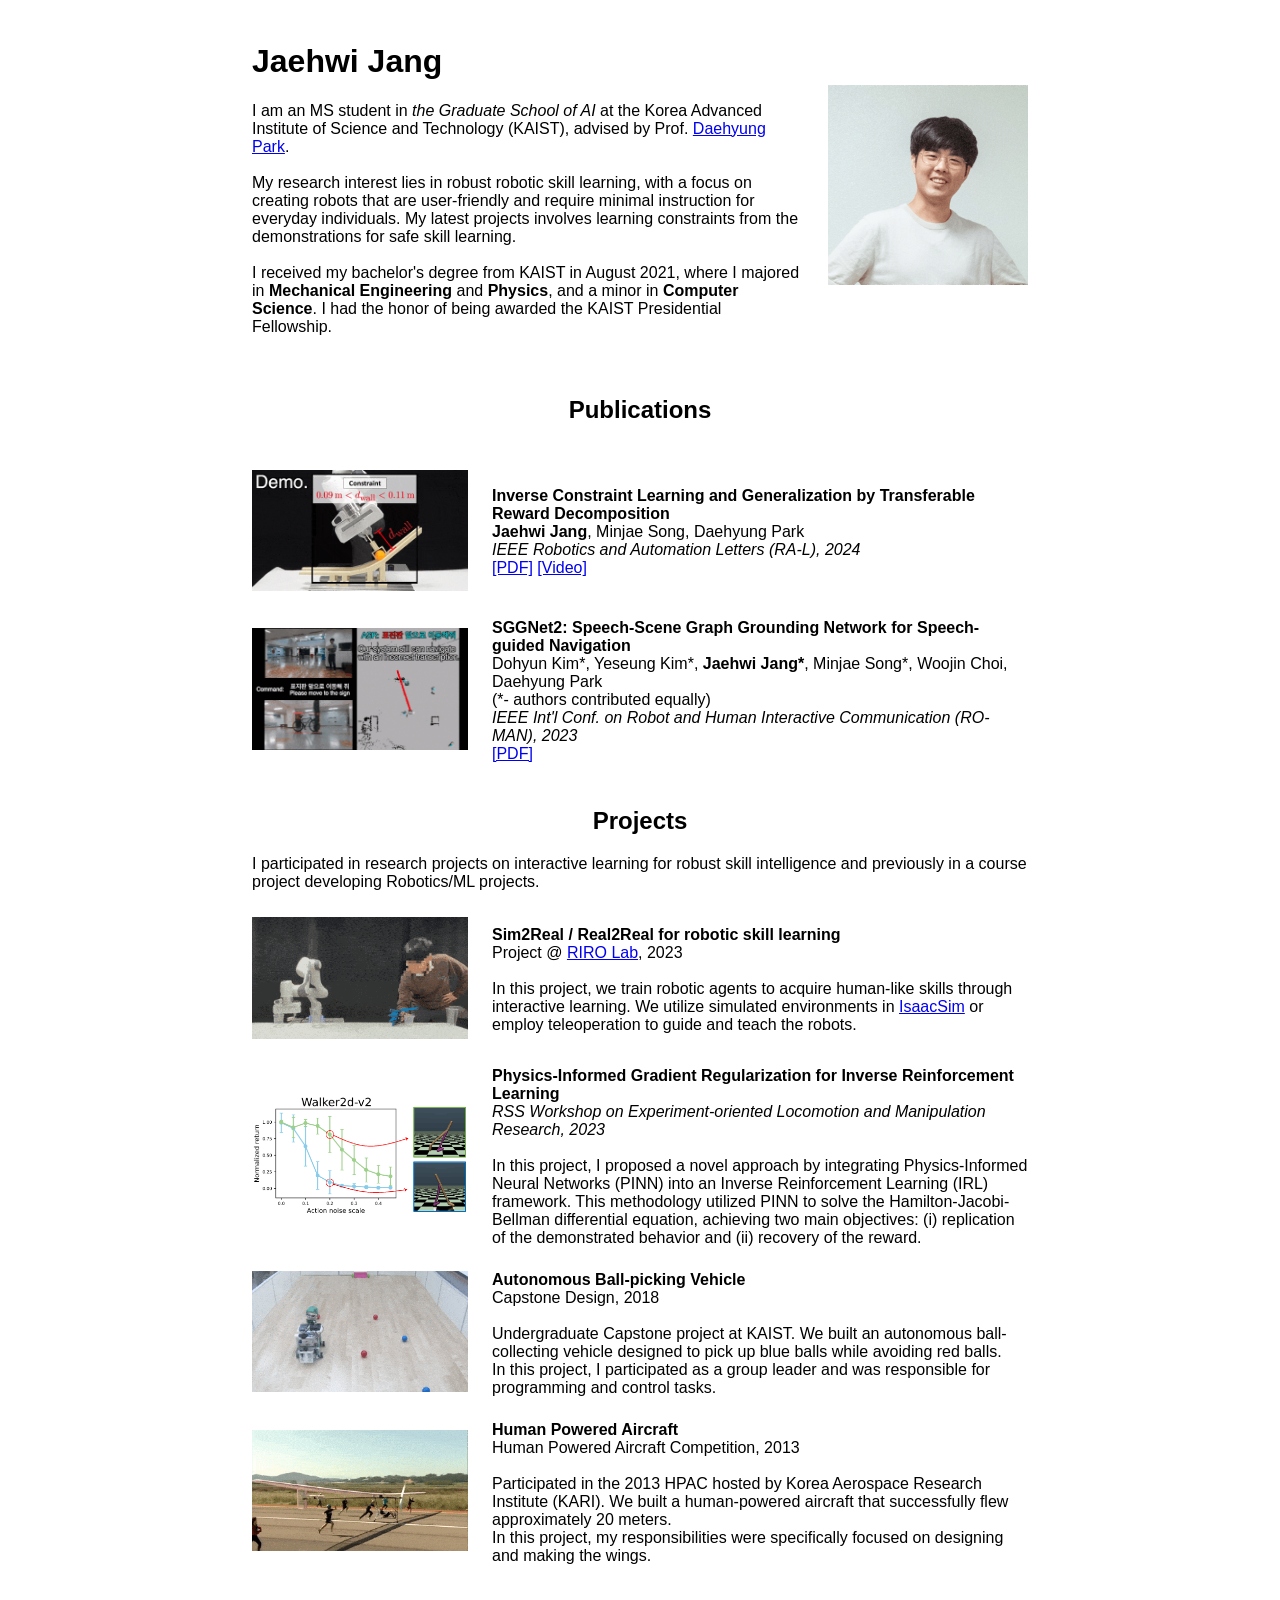
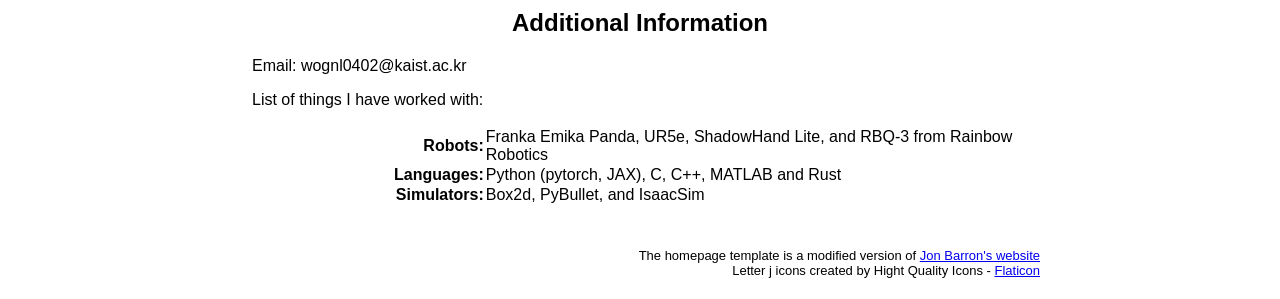
==== index.html @ 7c591de7 "bad looking" ====
<!DOCTYPE HTML>
<html lang="en">
<head>
    <meta http-equiv="Content-Type" content="text/html; charset=UTF-8">
    <title>Jaehwi Jang</title>
    <meta name="viewport" content="width=device-width, initial-scale=1">
    <link rel="stylesheet" type="text/css" href="style.css">
    <link rel="icon" type="image/png" href="images/generic_icon.png" sizes="16x16">
</head>

<body>
    <!-- <div class="title-section">
        <h1>Jaehwi Jang</h1>
    </div> -->
        <table>
        <colgroup>
        <col width="72%" />
        <col width="28%" />
        </colgroup>
        <thead>
        <tr>
        <th colspan="2"></th>
        </tr>
        </thead>
        <tbody>
        <tr>
            <td>
        <h1 style="text-align:left">Jaehwi Jang</h1>
                <p>
                    I am an MS student in <i>the Graduate School of AI</i> at the Korea Advanced Institute of Science and Technology (KAIST), advised by Prof. <a href="https://sites.google.com/site/daehyungpark">Daehyung Park</a>. 
                    <br><br>
                    My research interest lies in robust robotic skill learning,
                    with a focus on creating robots that are user-friendly and require minimal instruction for everyday individuals. 
                    <!-- The core of my research lies in enhancing the adaptability and resilience of robotic systems in diverse and changing environments.  -->
                    My latest projects involves learning constraints from the demonstrations for safe skill learning.
                    <br/>
                    <br/>
                     I received my bachelor's degree from KAIST in August 2021, 
                     where I majored in <b>Mechanical Engineering</b> and <b>Physics</b>, and a minor in <b>Computer Science</b>. I had the honor of being awarded the KAIST Presidential Fellowship.
                    </p>
            </td>
        <td class="image-container">
            <img style="width:100%" src="images/profile.png" alt="Description" class="hover-image">
        </td>
        </tr>
        
        </tbody>
        </table>
            
    <table>
        <tbody>
            <tr>
                <td >
                    <h2>Publications</h2>
                    <!-- <p>
                        Here's another section for more content. You can use this to highlight different projects, publications, or any other information you'd like to showcase.
                    </p> -->
                    <!-- More content here -->
                </td>

            </tr>
        </tbody>
    </table>
                <table>
                    <colgroup>
                    <col width="30%" />
                    <col width="70%" />
                    </colgroup>
                    <thead>
                    <tr>
                    <th colspan="2"></th>
                    </tr>
                    </thead>
                    <tbody>
                    <tr>
                    <td class="image-container">
                        <a href="images/2023_RAL_TCL_demo2.gif" data-lightbox="">
                          <img style="width:100%" src="images/2023_RAL_TCL_demo2.gif" />
                          </a>
                    </td>
                    <td>
                        <b>Inverse Constraint Learning and Generalization by Transferable Reward Decomposition</b><br />
                        <b>Jaehwi Jang</b>, Minjae Song, Daehyung Park<br />
                        <i> IEEE Robotics and Automation Letters (RA-L), 2024 </i> <br />
                        <a href="https://arxiv.org/abs/2306.12357" target="_blank">[PDF]</a> <a href="https://youtu.be/SD9HV1z5owk" target="_blank">[Video]</a>
                    </td>
                    </tr>
                    <tr>
                    
                    <td class="image-container">
                        <a href="images/2023_roman_demo.gif" data-lightbox="">
                            <img style="width: 100%" src="images/2023_roman_demo_small.gif" />
                            </a>
                    </td>
                    <td>
                        <b>SGGNet2: Speech-Scene Graph Grounding Network for Speech-guided Navigation</b><br />
                        Dohyun Kim*, Yeseung Kim*, <b>Jaehwi Jang*</b>, Minjae Song*, Woojin Choi, Daehyung Park 
                        <br/>(*- authors contributed equally)<br />
                        <i>IEEE Int'l Conf. on Robot and Human Interactive Communication (RO-MAN), 2023</i><br />
                        <a href="https://drive.google.com/file/d/1LMA34XNXyEpW6uJBIgyIq8xkbeJQ4onr/view?usp=share_link" target="_blank">[PDF]</a>
                    </td>
                    </tr>
                    </tbody>
                    </table>
    <!-- Additional sections... -->

    <table >
        <tbody>
            <tr>
                <td >
                    <h2>Projects</h2>
                    <!-- <b>Interactive Learning Toward In-hand Manipulation of Deformable Objects</b> -->
                    <!-- <p>Phone: 123-456-7890</p> -->
                    <!-- Add social media links or other contact methods -->
                
        <!-- <br />
            <a href="/assets/research/research_iitp.png" data-lightbox="Deformable object manipulation + Inverse constraint learning">
            <img style="width: 50%" src="/assets/research/research_iitp.png" />
            </a>
        <br /> -->
        <!-- In-hand manipulation of deformable objects offers unprecedented opportunities to resolve
        various real-world problems, such as binding and taping. This project aims to develop a visuotactile
        in-hand manipulation that repositions/reorientations deformable objects in hand as we want. Toward
        this line of research, we propose three research thrusts: 1) a physics-informed reinforcement learning
        (RL) framework, 2) an interactive RL framework, and 3) Sim2Real transfer learning method. -->
        I participated in research projects on interactive learning for robust skill intelligence and previously in a course project developing Robotics/ML projects.
        <!-- <b>Selected paper</b>: <a href="https://drive.google.com/open?id=1bswpgVJDXp_9vh55_Gz1cAbylhhjQqhS" target="_blank">[CoRL19]</a>, <a href="https://arxiv.org/abs/2306.12357" target="_blank">[RA-L23]</a>  -->
        </td>
        </tr>
        </tbody>
    </table>

    <table>
        <tbody>
            <tr>
                <table>
                    <colgroup>
                        <col width="30%" />
                        <col width="70%" />
                    </colgroup>
                    <thead>
                    <tr>
                    <th colspan="2"></th>
                    </tr>
                    </thead>
                    <tbody>
                    
                    <tr>
                        <td>
                            <a href="images/2023_TUW.gif" data-lightbox="">
                              <img style="width:100%" src="images/2023_TUW.gif" />
                              </a>
                        </td>
                        <td>
                            <b>Sim2Real / Real2Real for robotic skill learning</b><br />
                            Project @ <a href="https://rirolab.kaist.ac.kr/">RIRO Lab</a>, 2023<br />
                        <br/>
                        In this project, we train robotic agents to acquire human-like skills through interactive learning. 
                            We utilize simulated environments in <a href="https://developer.nvidia.com/isaac-sim">IsaacSim</a> or employ teleoperation to guide and teach the robots.<br />
                            <!-- <a href="https://journals.sagepub.com/eprint/PSW4Z5AXF4AYTSXRN7AI/full" target="_blank">[PDF]</a> <a href="https://www.youtube.com/watch?v=BfCeYsTvaOw&amp;feature=youtu.be" target="_blank">[Video]</a><br /> -->
                        </td>
                        </tr>

                    <tr>
                        <td>
                            <a href="images/2022_PINN.gif" data-lightbox="">
                              <img style="width:100%" src="images/2022_PINN.gif" />
                              </a>
                        </td>
                    <td>
                        <b>Physics-Informed Gradient Regularization for Inverse Reinforcement Learning</b><br />
                        <!-- Topics in Mathematics &lt<i>Introduction to Scientific Machine Learning</i>&gt, MAS480<br /> -->
                        <i>RSS Workshop on Experiment-oriented Locomotion and Manipulation Research, 2023</i> <br />
                        <br/>
                        In this project, I proposed a novel approach by integrating Physics-Informed Neural Networks (PINN) into an Inverse Reinforcement Learning (IRL) framework. 
                        <br\>
                        This methodology utilized PINN to solve the Hamilton-Jacobi-Bellman differential equation, 
                        achieving two main objectives: (i) replication of the demonstrated behavior and (ii) recovery of the reward.<br />
                        <!-- <a href="https://drive.google.com/file/d/1LMA34XNXyEpW6uJBIgyIq8xkbeJQ4onr/view?usp=share_link" target="_blank">[PDF]</a> -->
                    </td>
                    </tr>
                    <tr>
                        <td>
                            <a href="images/2018_ME400.gif" data-lightbox="">
                                <img style="width:100%" src="images/2018_ME400.gif" />
                                </a>
                        </td>
                        <td>
                            <b>Autonomous Ball-picking Vehicle</b><br />
                            Capstone Design, 2018<br />
                        <br/>
                        Undergraduate Capstone project at KAIST. 
                            We built an autonomous ball-collecting vehicle designed to pick up blue balls while avoiding red balls. 
                            <br/>
                            In this project, I participated as a group leader and was responsible for programming and control tasks.<br />
                            <!-- <a href="https://arxiv.org/abs/2306.12357" target="_blank">[PDF]</a> <a href="https://www.youtube.com/watch?v=jpP_7XiR46c" target="_blank">[Video]</a> -->
                        </td>
                        </tr>
                    <tr>
                    <td>
                        <a href="images/2013_HPAC.gif" data-lightbox="">
                          <img style="width:100%" src="images/2013_HPAC.gif" />
                          </a>
                    </td>
                    <td>
                        <b>Human Powered Aircraft</b><br />
                        Human Powered Aircraft Competition, 2013<br />
                        <br/>
                        Participated in the 2013 HPAC hosted by Korea Aerospace Research Institute (KARI). 
                        We built a human-powered aircraft that successfully flew approximately 20 meters. 
                        <br/>
                        In this project, my responsibilities were specifically focused on designing and making the wings.
                        <!-- <a href="https://arxiv.org/abs/2306.12357" target="_blank">[PDF]</a> <a href="https://www.youtube.com/watch?v=jpP_7XiR46c" target="_blank">[Video]</a> -->
                    </td>
                    </tr>
                    </tbody>
                    </table>
            </tr>
        </tbody>
    </table>
    </tbody>
    <table >
        <tbody>
            <tr>
                <td >
                    <h2>Additional Information</h2>
                    <p>Email: wognl0402@kaist.ac.kr</p>
                    <!-- <p>Phone: (+82) 010-456-7890</p> -->
                    <!-- Add social media links or other contact methods -->
                    <table class="compact-table">
                        <colgroup>
                            <col width="30%" />
                            <col width="70%" />
                        </colgroup>
                        <thead>
                        <tr>
                        <th colspan="2"></th>
                        </tr>
                        </thead>
                        <tbody>
                        
                    <p>List of things I have worked with: </p>
                    <!-- <p>List of Programming Languages I have worked with: Python (pytorch, JAX), C, C++, MATLAB and Rust</p> -->
                    <!-- <p>List of Simulators I have worked with: Python (pytorch, JAX), C, C++, MATLAB and Rust</p> -->
                        <tr>
                            <td style="text-align:right" >
                                <b>Robots:</b>
                            </td>
                            <td >
                                Franka Emika Panda, UR5e, ShadowHand Lite, and RBQ-3 from Rainbow Robotics
                            </td>
                        </tr>

                        <tr>
                            <td style="text-align:right">
                                <b>Languages:</b>
                            </td>
                            <td>
                                Python (pytorch, JAX), C, C++, MATLAB and Rust
                            </td>
                        </tr>

                        <tr>
                            <td style="text-align:right">
                                <b>Simulators:</b>
                            </td>
                            <td>
                                Box2d, PyBullet, and IsaacSim
                            </td>
                        </tr>
                        </tbody></table>
                </td>
            </tr>
        </tbody>
    </table>
    <table style="width:100%;border:0px;border-spacing:0px;border-collapse:separate;margin-right:auto;margin-left:auto;"><tbody>
        <tr>
          <td style="padding:0px">
            <br>
            <p style="text-align:right;font-size:small;">
                The homepage template is a modified version of <a href="https://github.com/jonbarron/jonbarron_website">Jon Barron's website</a>
                <br>
                Letter j icons created by Hight Quality Icons - <a href="https://www.flaticon.com/free-icons/letter-j" title="letter j icons">Flaticon</a>
            </p>
          </td>
        </tr>
      </tbody></table>
</body>
</html>
---- style.css ----
body {
    font-family: Arial, sans-serif;
    text-align: left;
    /* font-size: 12.5px; */
}

table {
    width: 100%;
    max-width: 800px;
    margin-right: auto;
    margin-left: auto;
    border-spacing: 0px;
    border-collapse: separate;
}

td {
    vertical-align: middle;
    padding: 1.5%;
    /* font-size: 12.5px; */
}

h1, h2 {
    text-align: center;
}
/* Specific styles for the image container */

.compact-table {
    width: 100%; /* Adjust width as needed */
    border-collapse: collapse; /* Removes space between table cells */
}

.compact-table th, .compact-table td {
    padding: 1px; /* Minimal padding for table cells */
    text-align: left; /* Aligns text to the left, adjust as needed */
}


.compact-table tbody tr:nth

/* Responsive styles for smaller screens */
@media (max-width: 600px) {
    td.image-container   {
        width: 50px;
        /* height: 100px; */
        padding:20px
    }
}
.hover-image {
    width: 100%; /* or your desired size */
    height: auto; /* maintain aspect ratio */
    transition: all 0.1s ease; /* smooth transition */
}

.hover-image:hover {
    content: url('images/profile_hover.png'); /* image on hover */
.compact-table {
    width: 100%; /* Adjust width as needed */
    border-collapse: collapse; /* Removes space between table cells */
}

.compact-table th, .compact-table td {
    border: 1px solid #ddd; /* Optional: adds a light border */
    padding: 5px; /* Minimal padding for table cells */
    text-align: left; /* Aligns text to the left, adjust as needed */
}

.compact-table thead {
    background-color: #f2f2f2; /* Optional: background color for header */
}

.compact-table tbody tr:nth
* Additional styling as needed */
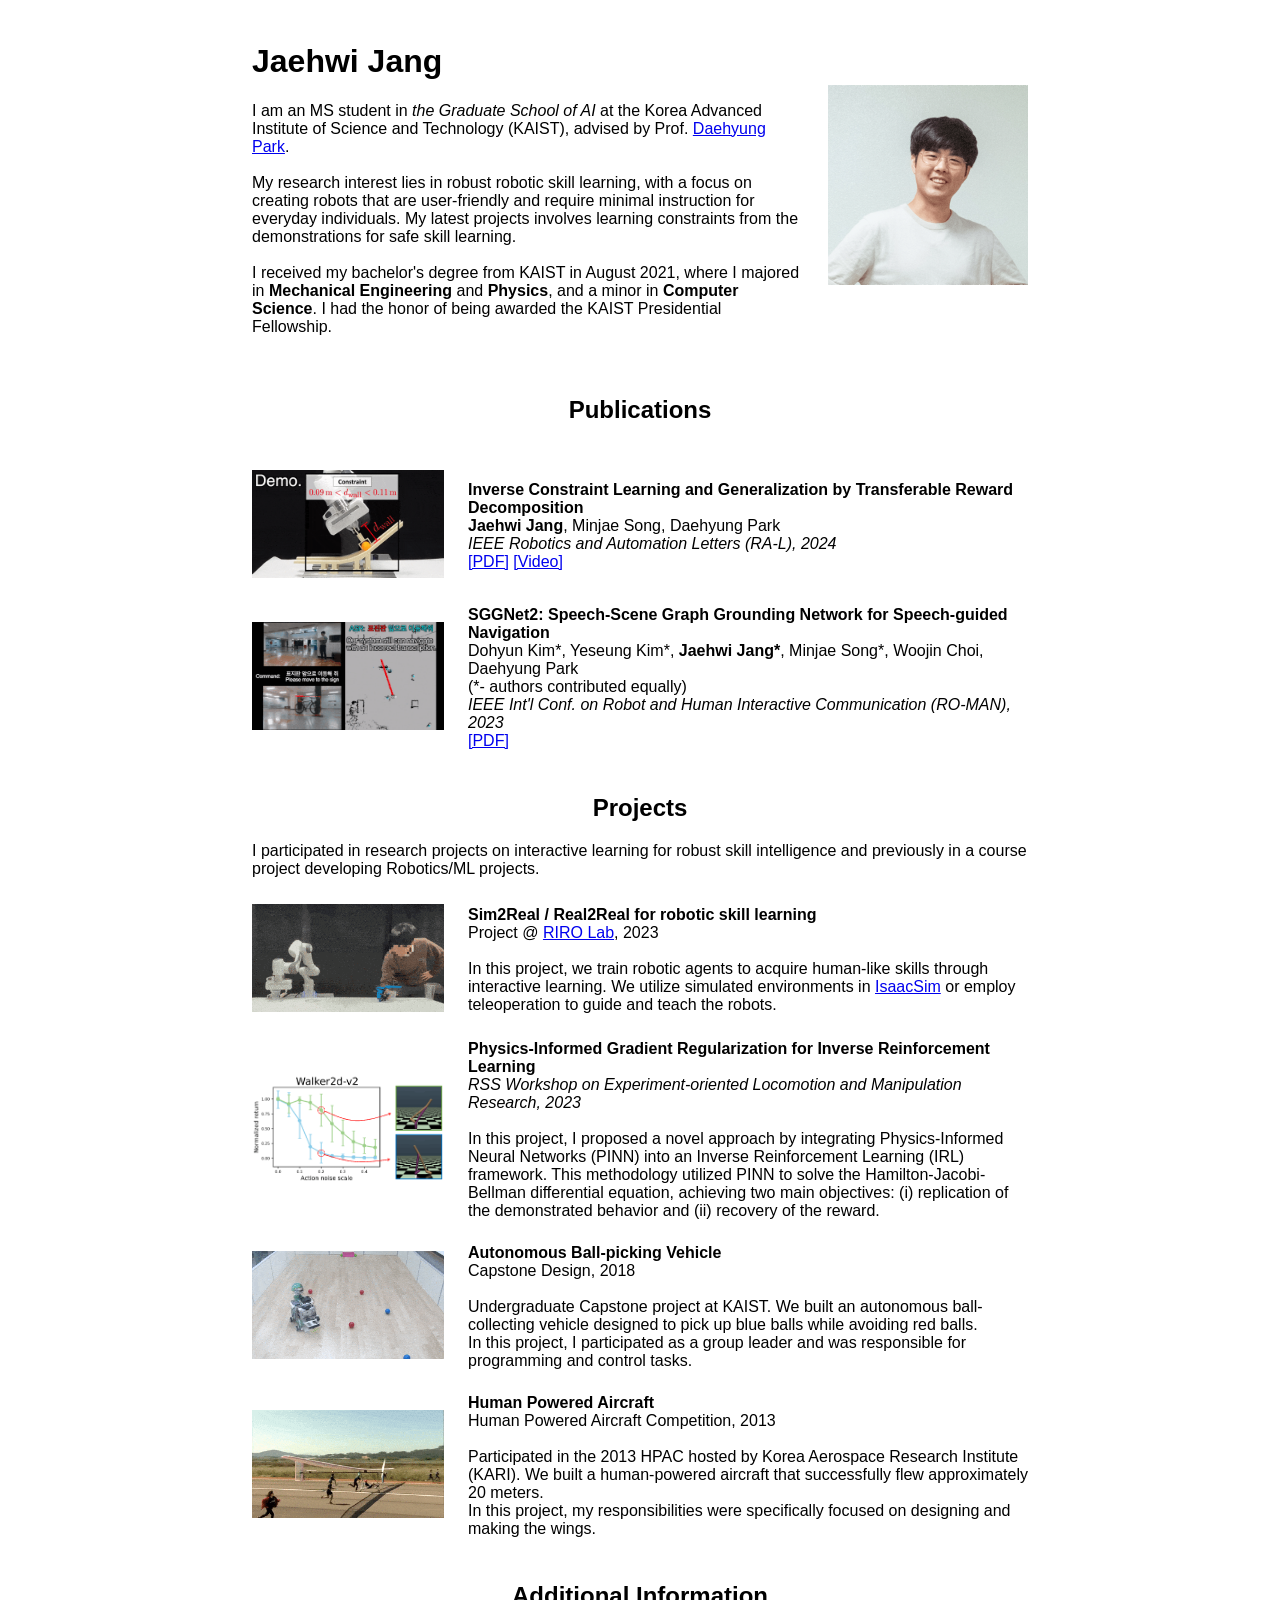
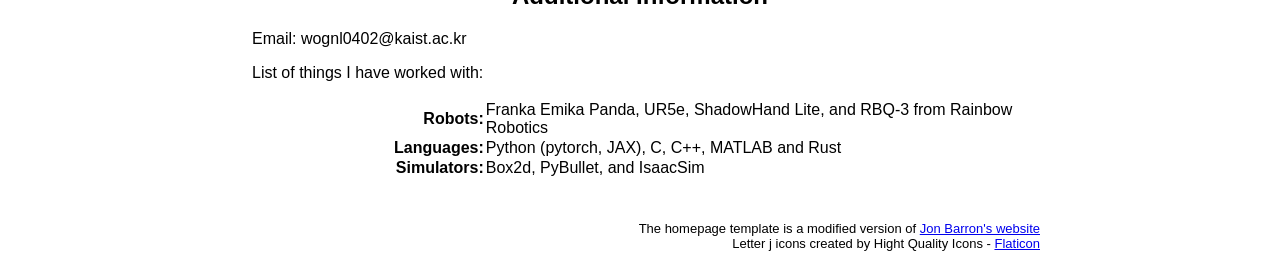
==== commit d9225e61: "good looking" ====
--- a/index.html
+++ b/index.html
@@ -63,8 +63,8 @@
     </table>
                 <table>
                     <colgroup>
-                    <col width="30%" />
-                    <col width="70%" />
+                    <col width="27%" />
+                    <col width="73%" />
                     </colgroup>
                     <thead>
                     <tr>
@@ -135,8 +135,8 @@
             <tr>
                 <table>
                     <colgroup>
-                        <col width="30%" />
-                        <col width="70%" />
+                        <col width="27%" />
+                        <col width="73%" />
                     </colgroup>
                     <thead>
                     <tr>
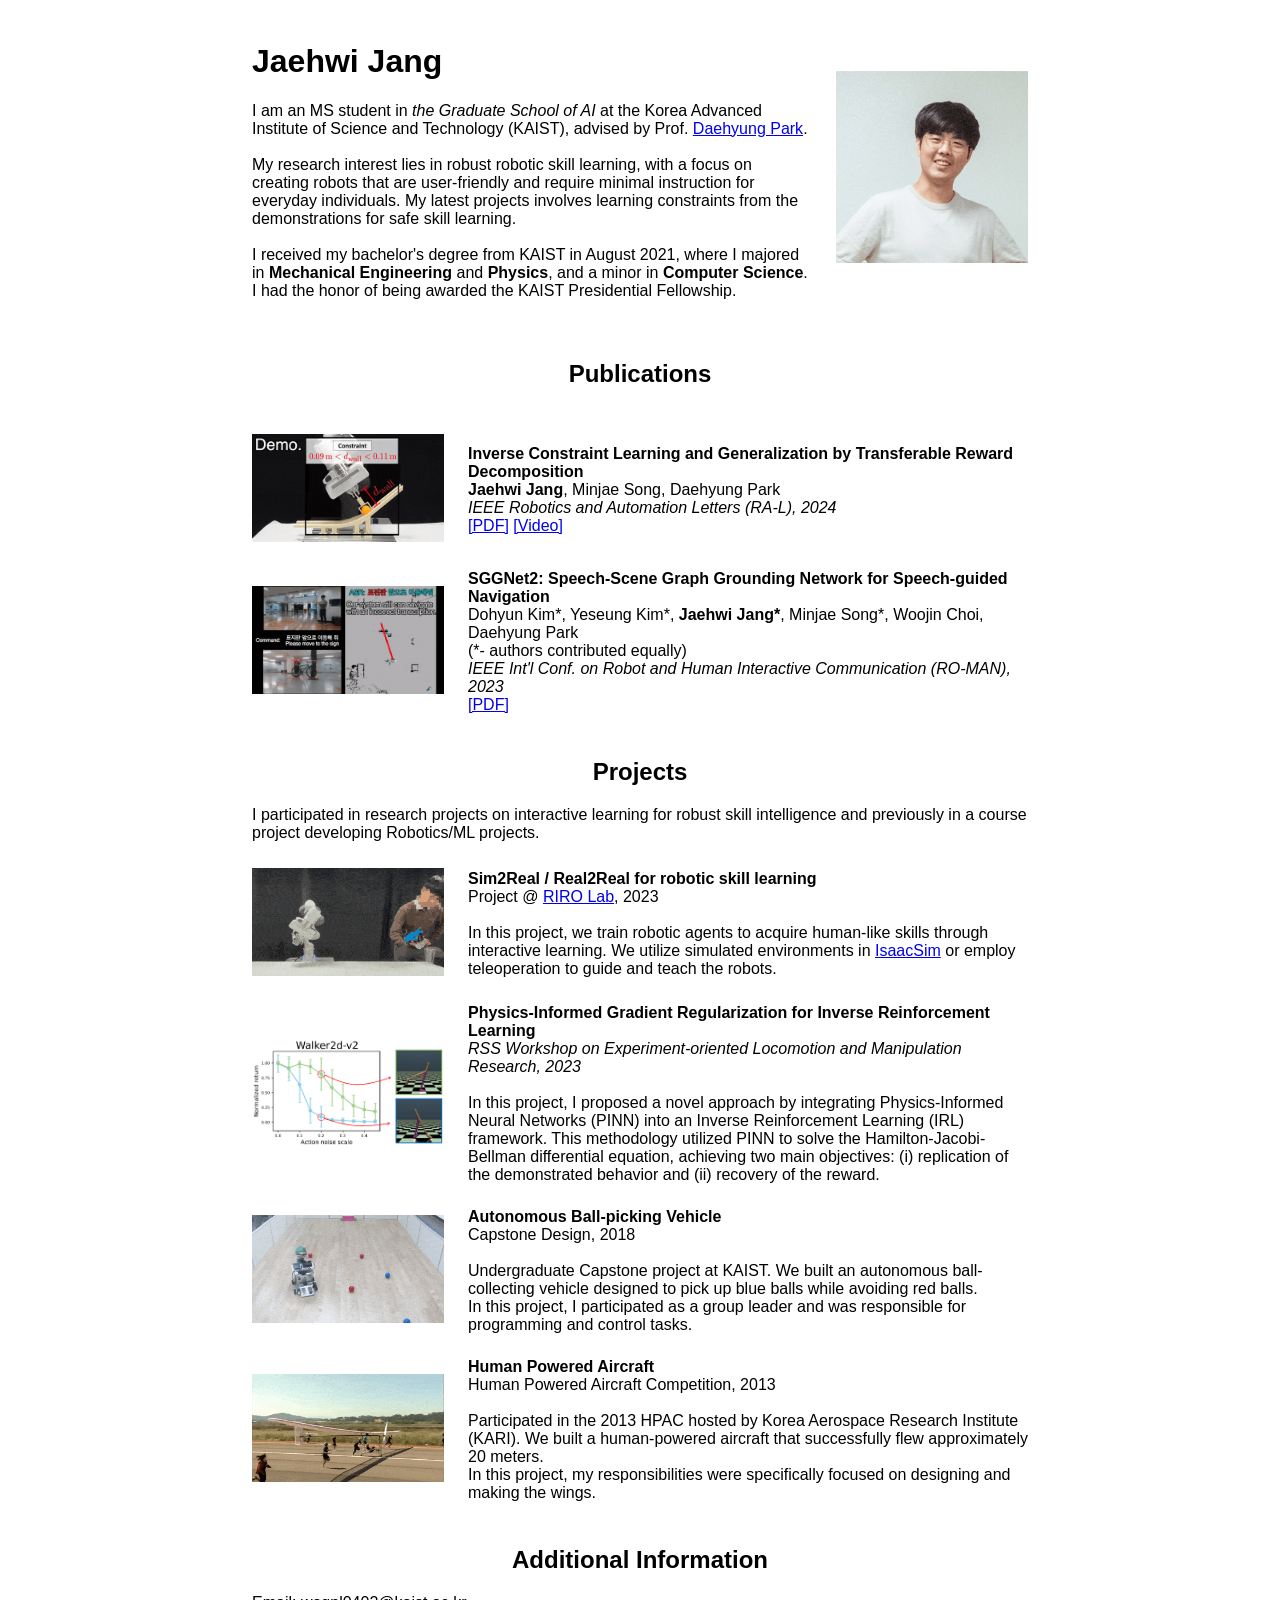
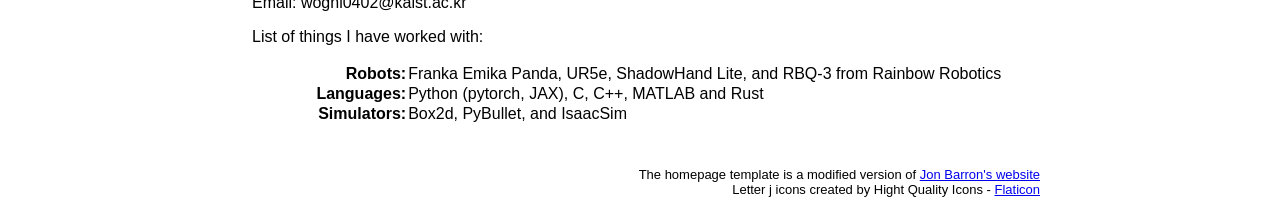
==== commit 8308005b: "added tracker" ====
--- a/index.html
+++ b/index.html
@@ -6,6 +6,14 @@
     <meta name="viewport" content="width=device-width, initial-scale=1">
     <link rel="stylesheet" type="text/css" href="style.css">
     <link rel="icon" type="image/png" href="images/generic_icon.png" sizes="16x16">
+    <!-- Google tag (gtag.js) -->
+    <script async src="https://www.googletagmanager.com/gtag/js?id=G-3E4EJM04HN"></script>
+    <script>
+    window.dataLayer = window.dataLayer || [];
+    function gtag(){dataLayer.push(arguments);}
+    gtag('js', new Date());
+    gtag('config', 'G-3E4EJM04HN');
+    </script>
 </head>
 
 <body>
@@ -14,8 +22,8 @@
     </div> -->
         <table>
         <colgroup>
-        <col width="72%" />
-        <col width="28%" />
+        <col width="73%" />
+        <col width="27%" />
         </colgroup>
         <thead>
         <tr>
@@ -229,8 +237,8 @@
                     <!-- Add social media links or other contact methods -->
                     <table class="compact-table">
                         <colgroup>
-                            <col width="30%" />
-                            <col width="70%" />
+                            <col width="20%" />
+                            <col width="80%" />
                         </colgroup>
                         <thead>
                         <tr>
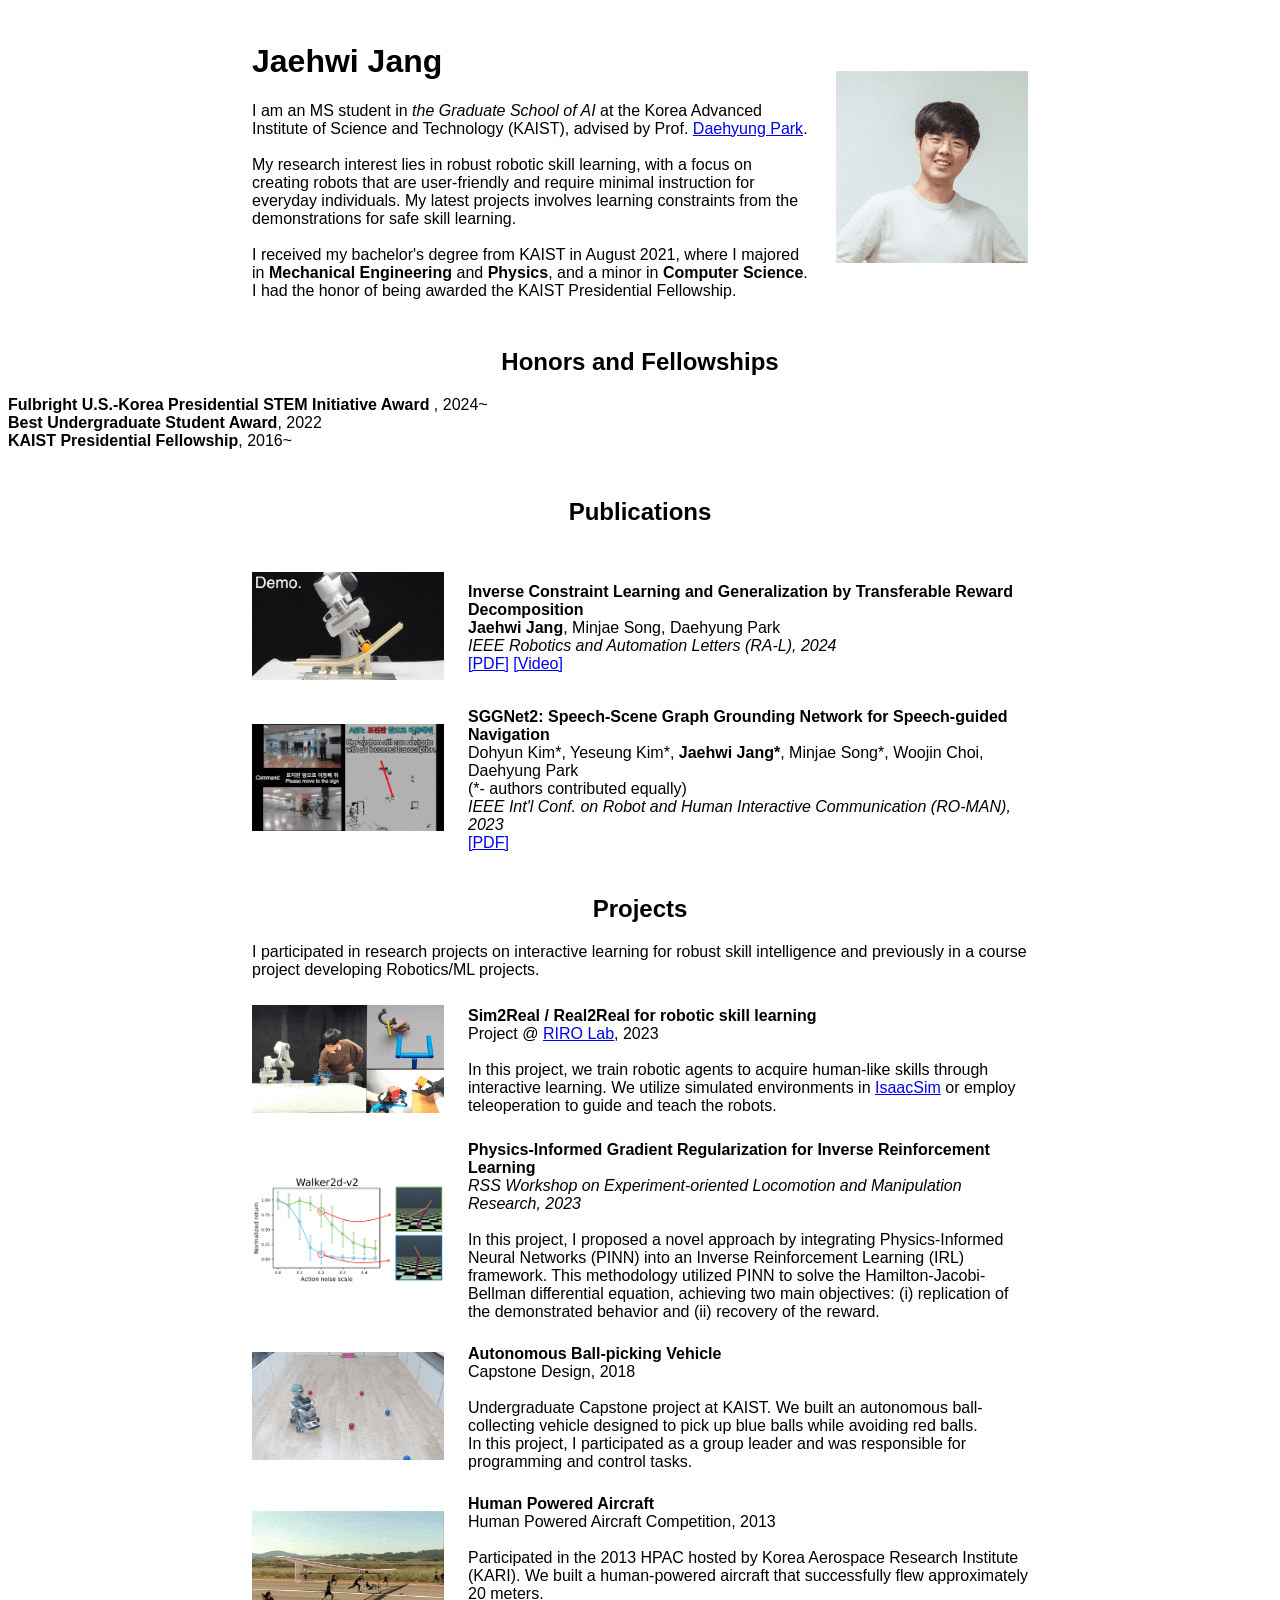
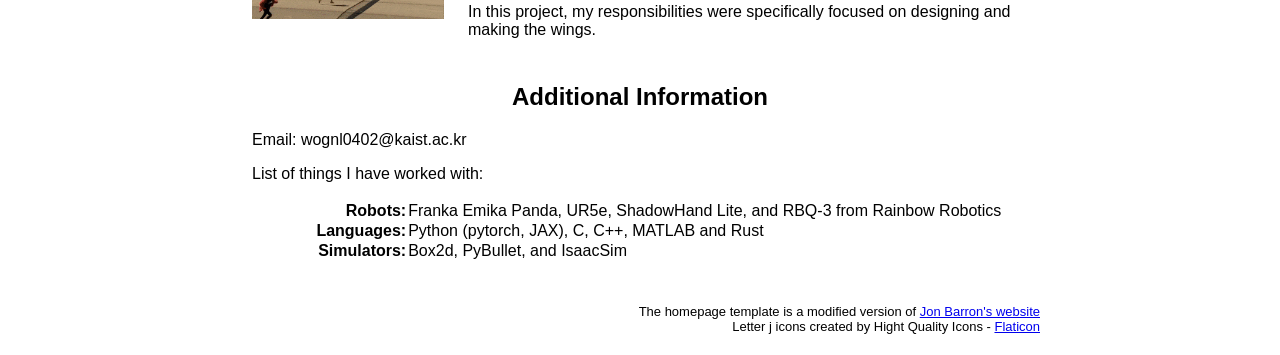
==== commit 4c1eeddf: "Fellowship + New images" ====
--- a/index.html
+++ b/index.html
@@ -54,7 +54,29 @@
         
         </tbody>
         </table>
-            
+        <tbody>
+            <tr>
+                <td >
+                    <h2>Honors and Fellowships</h2>
+                    <!-- <p>
+                        Here's another section for more content. You can use this to highlight different projects, publications, or any other information you'd like to showcase.
+                    </p> -->
+                    <!-- More content here -->
+                </td>
+
+            </tr>
+        </tbody>
+        <tr>
+        <td style="padding:20px;width:100%;vertical-align:middle">
+          <p>
+           <b>Fulbright U.S.-Korea Presidential STEM Initiative Award </b>, 2024~ <br>
+           <b>Best Undergraduate Student Award</b>, 2022 <br>
+           <b>KAIST Presidential Fellowship</b>, 2016~ <br>
+           <b> </b>
+          </p>
+        </td>
+      </tr>
+    </tbody></table>
     <table>
         <tbody>
             <tr>
@@ -155,8 +177,8 @@
                     
                     <tr>
                         <td>
-                            <a href="images/2023_TUW.gif" data-lightbox="">
-                              <img style="width:100%" src="images/2023_TUW.gif" />
+                            <a href="images/2023_IITP.gif" data-lightbox="">
+                              <img style="width:100%" src="images/2023_IITP.gif" />
                               </a>
                         </td>
                         <td>
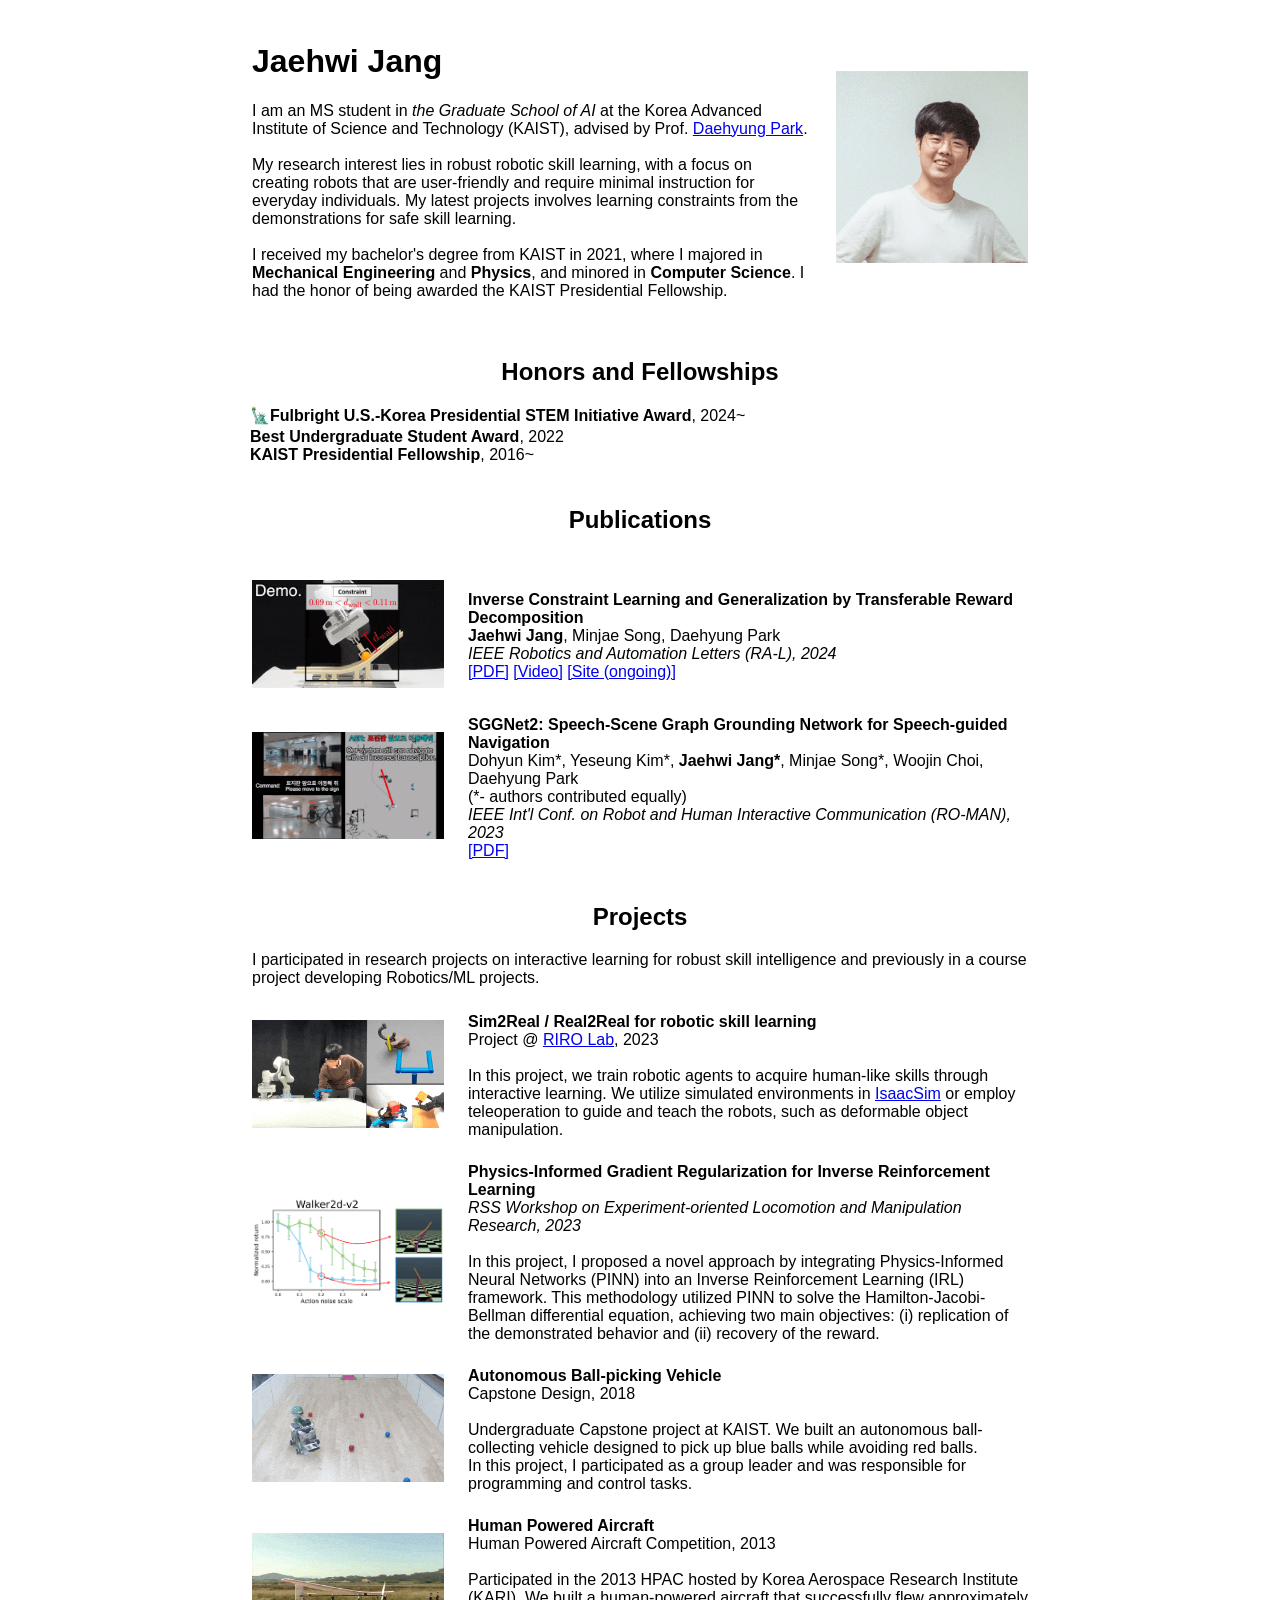
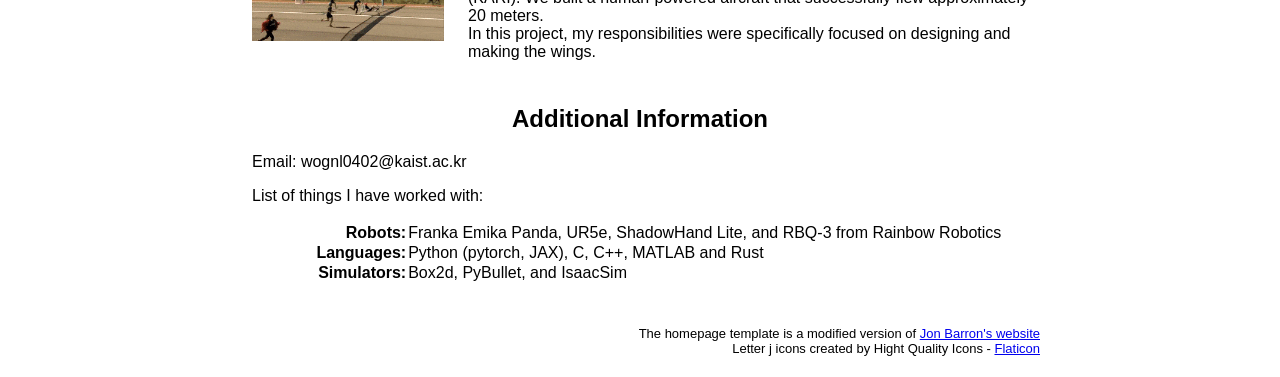
==== commit 9c626b49: "fixed the margins" ====
--- a/index.html
+++ b/index.html
@@ -43,8 +43,8 @@
                     My latest projects involves learning constraints from the demonstrations for safe skill learning.
                     <br/>
                     <br/>
-                     I received my bachelor's degree from KAIST in August 2021, 
-                     where I majored in <b>Mechanical Engineering</b> and <b>Physics</b>, and a minor in <b>Computer Science</b>. I had the honor of being awarded the KAIST Presidential Fellowship.
+                     I received my bachelor's degree from KAIST in 2021, 
+                     where I majored in <b>Mechanical Engineering</b> and <b>Physics</b>, and minored in <b>Computer Science</b>. I had the honor of being awarded the KAIST Presidential Fellowship.
                     </p>
             </td>
         <td class="image-container">
@@ -54,26 +54,15 @@
         
         </tbody>
         </table>
-        <tbody>
-            <tr>
-                <td >
+        <table >
+        <tbody >
+            <tr >
+                <td style="padding:10px;vertical-align:bottom">
                     <h2>Honors and Fellowships</h2>
-                    <!-- <p>
-                        Here's another section for more content. You can use this to highlight different projects, publications, or any other information you'd like to showcase.
-                    </p> -->
-                    <!-- More content here -->
-                </td>
-
-            </tr>
-        </tbody>
-        <tr>
-        <td style="padding:20px;width:100%;vertical-align:middle">
-          <p>
-           <b>Fulbright U.S.-Korea Presidential STEM Initiative Award </b>, 2024~ <br>
+            <div style="font-size: 16px; margin-bottom:-15px;color: black">&#128509;<b>Fulbright U.S.-Korea Presidential STEM Initiative Award</b>, 2024~ </div><br>
            <b>Best Undergraduate Student Award</b>, 2022 <br>
            <b>KAIST Presidential Fellowship</b>, 2016~ <br>
            <b> </b>
-          </p>
         </td>
       </tr>
     </tbody></table>
@@ -82,10 +71,6 @@
             <tr>
                 <td >
                     <h2>Publications</h2>
-                    <!-- <p>
-                        Here's another section for more content. You can use this to highlight different projects, publications, or any other information you'd like to showcase.
-                    </p> -->
-                    <!-- More content here -->
                 </td>
 
             </tr>
@@ -112,7 +97,7 @@
                         <b>Inverse Constraint Learning and Generalization by Transferable Reward Decomposition</b><br />
                         <b>Jaehwi Jang</b>, Minjae Song, Daehyung Park<br />
                         <i> IEEE Robotics and Automation Letters (RA-L), 2024 </i> <br />
-                        <a href="https://arxiv.org/abs/2306.12357" target="_blank">[PDF]</a> <a href="https://youtu.be/SD9HV1z5owk" target="_blank">[Video]</a>
+                        <a href="https://arxiv.org/abs/2306.12357" target="_blank">[PDF]</a> <a href="https://youtu.be/SD9HV1z5owk" target="_blank">[Video]</a> <a href="https://sites.google.com/view/transferable-cl" target="_blank">[Site (ongoing)]</a>
                     </td>
                     </tr>
                     <tr>
@@ -186,7 +171,7 @@
                             Project @ <a href="https://rirolab.kaist.ac.kr/">RIRO Lab</a>, 2023<br />
                         <br/>
                         In this project, we train robotic agents to acquire human-like skills through interactive learning. 
-                            We utilize simulated environments in <a href="https://developer.nvidia.com/isaac-sim">IsaacSim</a> or employ teleoperation to guide and teach the robots.<br />
+                            We utilize simulated environments in <a href="https://developer.nvidia.com/isaac-sim">IsaacSim</a> or employ teleoperation to guide and teach the robots, such as deformable object manipulation.<br />
                             <!-- <a href="https://journals.sagepub.com/eprint/PSW4Z5AXF4AYTSXRN7AI/full" target="_blank">[PDF]</a> <a href="https://www.youtube.com/watch?v=BfCeYsTvaOw&amp;feature=youtu.be" target="_blank">[Video]</a><br /> -->
                         </td>
                         </tr>
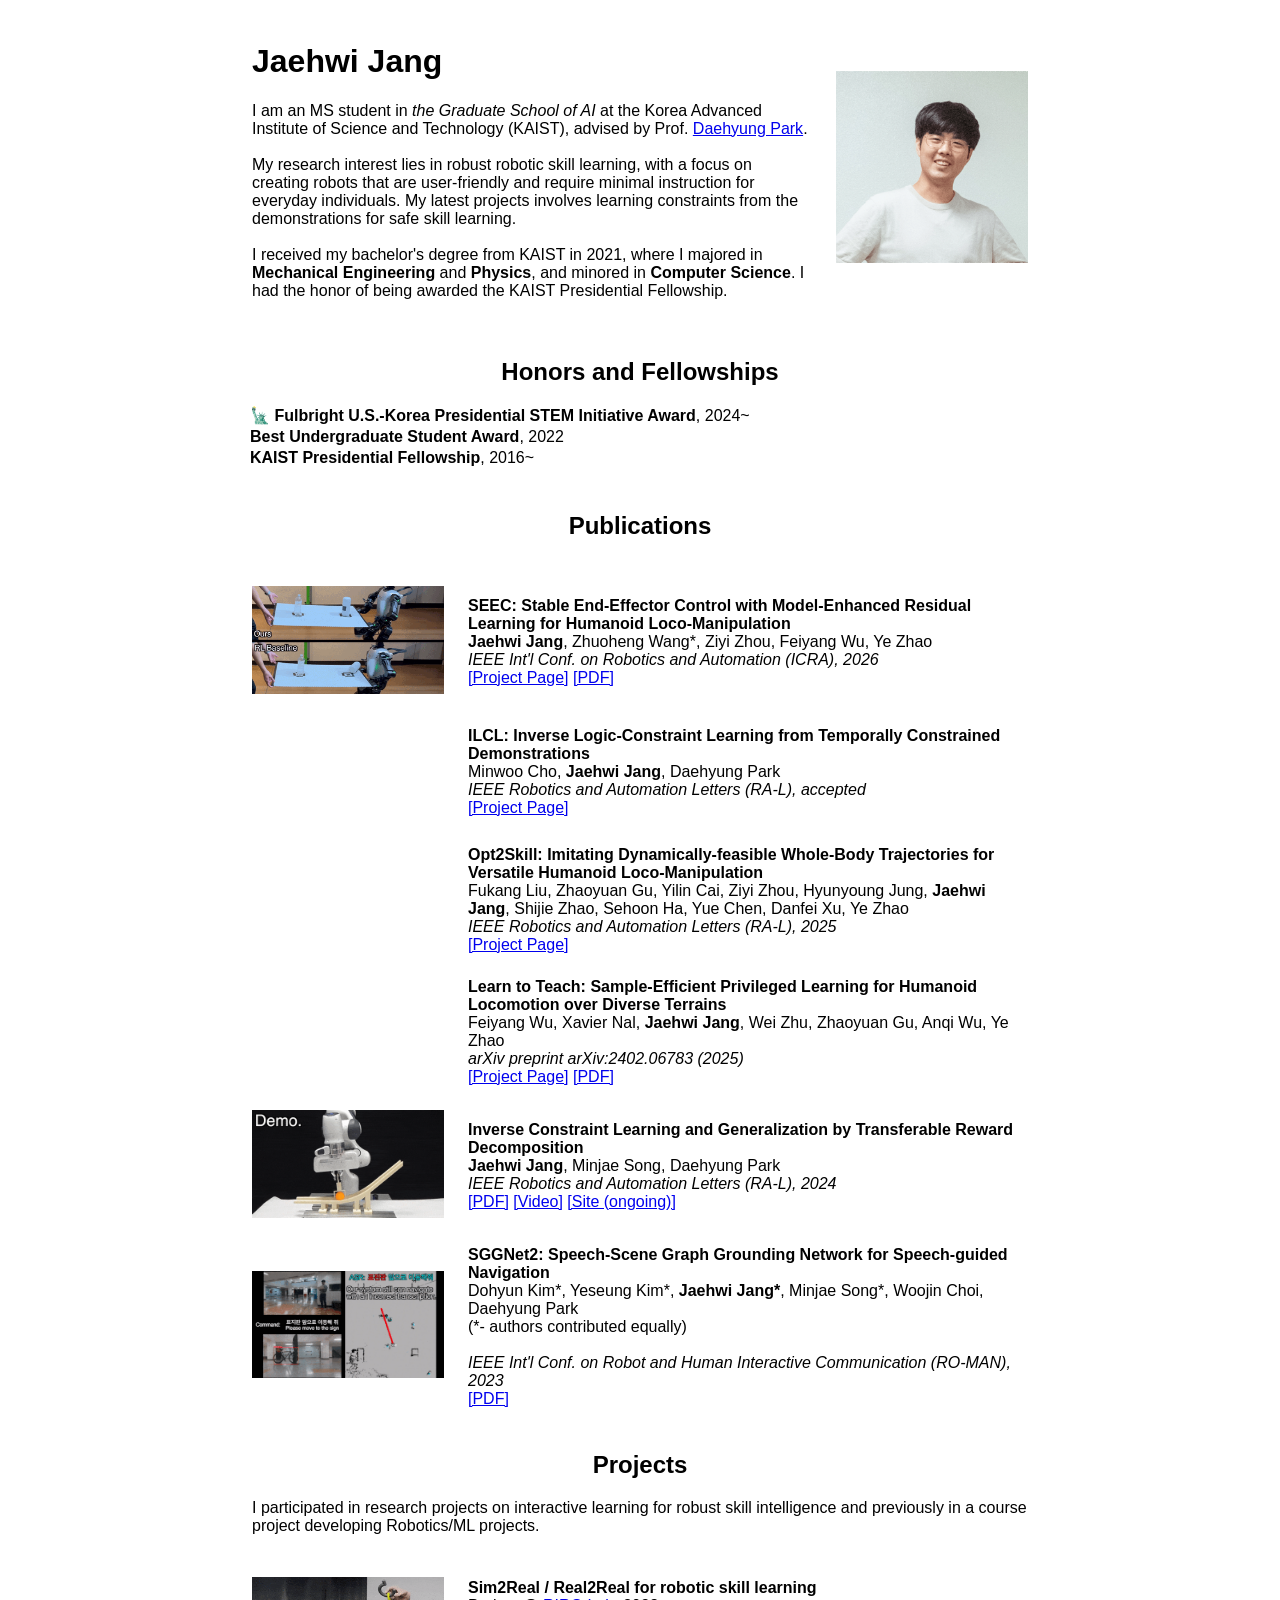
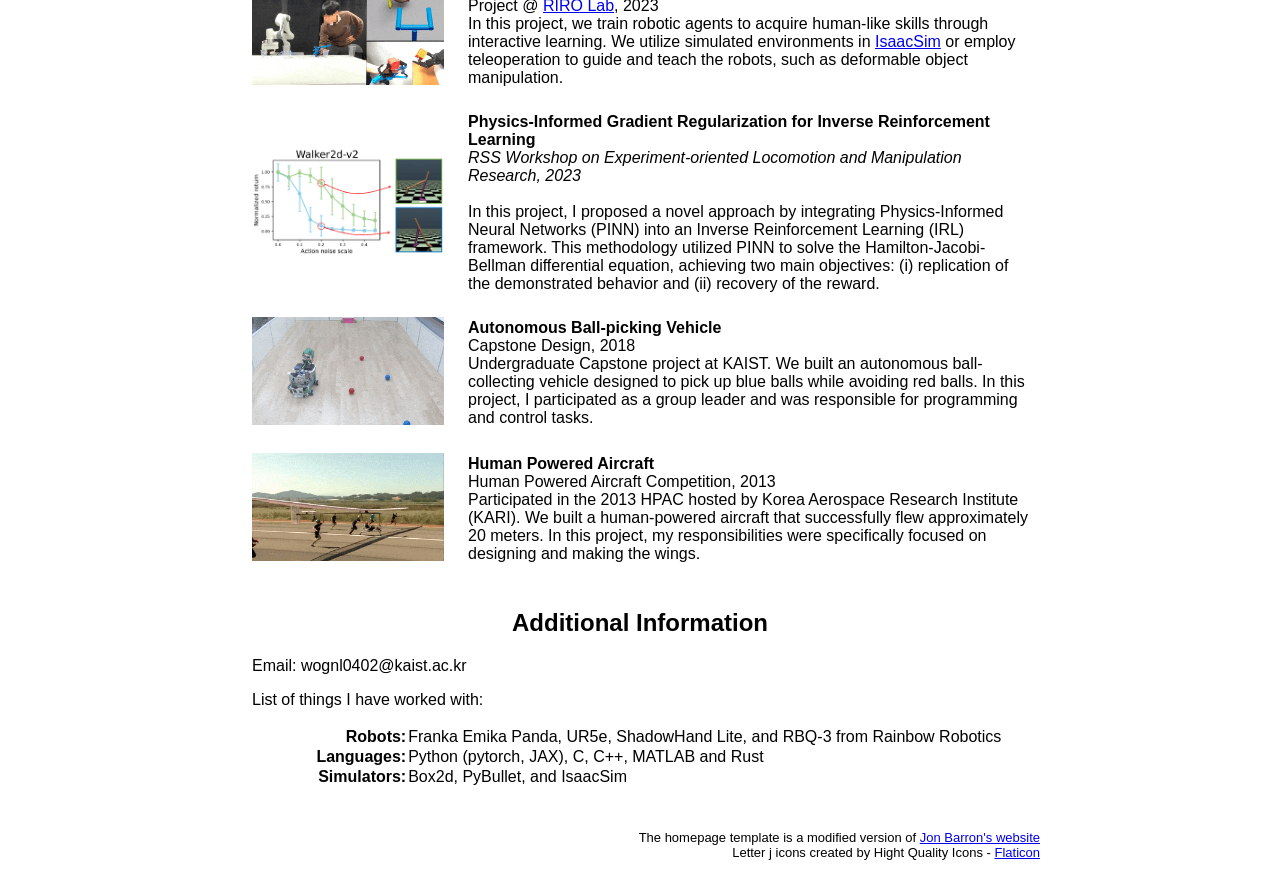
==== commit ae2967ce: "modularized jsons / 2026 updates" ====
--- a/index.html
+++ b/index.html
@@ -54,187 +54,57 @@
         
         </tbody>
         </table>
-        <table >
-        <tbody >
-            <tr >
+        <table>
+        <tbody>
+            <tr>
                 <td style="padding:10px;vertical-align:bottom">
                     <h2>Honors and Fellowships</h2>
-            <div style="font-size: 16px; margin-bottom:-15px;color: black">&#128509;<b>Fulbright U.S.-Korea Presidential STEM Initiative Award</b>, 2024~ </div><br>
-           <b>Best Undergraduate Student Award</b>, 2022 <br>
-           <b>KAIST Presidential Fellowship</b>, 2016~ <br>
-           <b> </b>
+                    <div id="awards-list"><!-- populated from data/awards.js --></div>
         </td>
       </tr>
     </tbody></table>
     <table>
         <tbody>
             <tr>
-                <td >
+                <td>
                     <h2>Publications</h2>
                 </td>
-
             </tr>
         </tbody>
     </table>
-                <table>
-                    <colgroup>
-                    <col width="27%" />
-                    <col width="73%" />
-                    </colgroup>
-                    <thead>
-                    <tr>
-                    <th colspan="2"></th>
-                    </tr>
-                    </thead>
-                    <tbody>
-                    <tr>
-                    <td class="image-container">
-                        <a href="images/2023_RAL_TCL_demo2.gif" data-lightbox="">
-                          <img style="width:100%" src="images/2023_RAL_TCL_demo2.gif" />
-                          </a>
-                    </td>
-                    <td>
-                        <b>Inverse Constraint Learning and Generalization by Transferable Reward Decomposition</b><br />
-                        <b>Jaehwi Jang</b>, Minjae Song, Daehyung Park<br />
-                        <i> IEEE Robotics and Automation Letters (RA-L), 2024 </i> <br />
-                        <a href="https://arxiv.org/abs/2306.12357" target="_blank">[PDF]</a> <a href="https://youtu.be/SD9HV1z5owk" target="_blank">[Video]</a> <a href="https://sites.google.com/view/transferable-cl" target="_blank">[Site (ongoing)]</a>
-                    </td>
-                    </tr>
-                    <tr>
-                    
-                    <td class="image-container">
-                        <a href="images/2023_roman_demo.gif" data-lightbox="">
-                            <img style="width: 100%" src="images/2023_roman_demo_small.gif" />
-                            </a>
-                    </td>
-                    <td>
-                        <b>SGGNet2: Speech-Scene Graph Grounding Network for Speech-guided Navigation</b><br />
-                        Dohyun Kim*, Yeseung Kim*, <b>Jaehwi Jang*</b>, Minjae Song*, Woojin Choi, Daehyung Park 
-                        <br/>(*- authors contributed equally)<br />
-                        <i>IEEE Int'l Conf. on Robot and Human Interactive Communication (RO-MAN), 2023</i><br />
-                        <a href="https://drive.google.com/file/d/1LMA34XNXyEpW6uJBIgyIq8xkbeJQ4onr/view?usp=share_link" target="_blank">[PDF]</a>
-                    </td>
-                    </tr>
-                    </tbody>
-                    </table>
+    <table>
+        <colgroup>
+            <col width="27%" />
+            <col width="73%" />
+        </colgroup>
+        <thead>
+            <tr><th colspan="2"></th></tr>
+        </thead>
+        <tbody id="papers-body"><!-- populated from data/papers.js --></tbody>
+    </table>
     <!-- Additional sections... -->
 
-    <table >
+    <table id="projects">
         <tbody>
             <tr>
-                <td >
+                <td>
                     <h2>Projects</h2>
-                    <!-- <b>Interactive Learning Toward In-hand Manipulation of Deformable Objects</b> -->
-                    <!-- <p>Phone: 123-456-7890</p> -->
-                    <!-- Add social media links or other contact methods -->
-                
-        <!-- <br />
-            <a href="/assets/research/research_iitp.png" data-lightbox="Deformable object manipulation + Inverse constraint learning">
-            <img style="width: 50%" src="/assets/research/research_iitp.png" />
-            </a>
-        <br /> -->
-        <!-- In-hand manipulation of deformable objects offers unprecedented opportunities to resolve
-        various real-world problems, such as binding and taping. This project aims to develop a visuotactile
-        in-hand manipulation that repositions/reorientations deformable objects in hand as we want. Toward
-        this line of research, we propose three research thrusts: 1) a physics-informed reinforcement learning
-        (RL) framework, 2) an interactive RL framework, and 3) Sim2Real transfer learning method. -->
-        I participated in research projects on interactive learning for robust skill intelligence and previously in a course project developing Robotics/ML projects.
-        <!-- <b>Selected paper</b>: <a href="https://drive.google.com/open?id=1bswpgVJDXp_9vh55_Gz1cAbylhhjQqhS" target="_blank">[CoRL19]</a>, <a href="https://arxiv.org/abs/2306.12357" target="_blank">[RA-L23]</a>  -->
-        </td>
-        </tr>
-        </tbody>
-    </table>
-
-    <table>
-        <tbody>
-            <tr>
-                <table>
-                    <colgroup>
-                        <col width="27%" />
-                        <col width="73%" />
-                    </colgroup>
-                    <thead>
-                    <tr>
-                    <th colspan="2"></th>
-                    </tr>
-                    </thead>
-                    <tbody>
-                    
-                    <tr>
-                        <td>
-                            <a href="images/2023_IITP.gif" data-lightbox="">
-                              <img style="width:100%" src="images/2023_IITP.gif" />
-                              </a>
-                        </td>
-                        <td>
-                            <b>Sim2Real / Real2Real for robotic skill learning</b><br />
-                            Project @ <a href="https://rirolab.kaist.ac.kr/">RIRO Lab</a>, 2023<br />
-                        <br/>
-                        In this project, we train robotic agents to acquire human-like skills through interactive learning. 
-                            We utilize simulated environments in <a href="https://developer.nvidia.com/isaac-sim">IsaacSim</a> or employ teleoperation to guide and teach the robots, such as deformable object manipulation.<br />
-                            <!-- <a href="https://journals.sagepub.com/eprint/PSW4Z5AXF4AYTSXRN7AI/full" target="_blank">[PDF]</a> <a href="https://www.youtube.com/watch?v=BfCeYsTvaOw&amp;feature=youtu.be" target="_blank">[Video]</a><br /> -->
-                        </td>
-                        </tr>
-
-                    <tr>
-                        <td>
-                            <a href="images/2022_PINN.gif" data-lightbox="">
-                              <img style="width:100%" src="images/2022_PINN.gif" />
-                              </a>
-                        </td>
-                    <td>
-                        <b>Physics-Informed Gradient Regularization for Inverse Reinforcement Learning</b><br />
-                        <!-- Topics in Mathematics &lt<i>Introduction to Scientific Machine Learning</i>&gt, MAS480<br /> -->
-                        <i>RSS Workshop on Experiment-oriented Locomotion and Manipulation Research, 2023</i> <br />
-                        <br/>
-                        In this project, I proposed a novel approach by integrating Physics-Informed Neural Networks (PINN) into an Inverse Reinforcement Learning (IRL) framework. 
-                        <br\>
-                        This methodology utilized PINN to solve the Hamilton-Jacobi-Bellman differential equation, 
-                        achieving two main objectives: (i) replication of the demonstrated behavior and (ii) recovery of the reward.<br />
-                        <!-- <a href="https://drive.google.com/file/d/1LMA34XNXyEpW6uJBIgyIq8xkbeJQ4onr/view?usp=share_link" target="_blank">[PDF]</a> -->
-                    </td>
-                    </tr>
-                    <tr>
-                        <td>
-                            <a href="images/2018_ME400.gif" data-lightbox="">
-                                <img style="width:100%" src="images/2018_ME400.gif" />
-                                </a>
-                        </td>
-                        <td>
-                            <b>Autonomous Ball-picking Vehicle</b><br />
-                            Capstone Design, 2018<br />
-                        <br/>
-                        Undergraduate Capstone project at KAIST. 
-                            We built an autonomous ball-collecting vehicle designed to pick up blue balls while avoiding red balls. 
-                            <br/>
-                            In this project, I participated as a group leader and was responsible for programming and control tasks.<br />
-                            <!-- <a href="https://arxiv.org/abs/2306.12357" target="_blank">[PDF]</a> <a href="https://www.youtube.com/watch?v=jpP_7XiR46c" target="_blank">[Video]</a> -->
-                        </td>
-                        </tr>
-                    <tr>
-                    <td>
-                        <a href="images/2013_HPAC.gif" data-lightbox="">
-                          <img style="width:100%" src="images/2013_HPAC.gif" />
-                          </a>
-                    </td>
-                    <td>
-                        <b>Human Powered Aircraft</b><br />
-                        Human Powered Aircraft Competition, 2013<br />
-                        <br/>
-                        Participated in the 2013 HPAC hosted by Korea Aerospace Research Institute (KARI). 
-                        We built a human-powered aircraft that successfully flew approximately 20 meters. 
-                        <br/>
-                        In this project, my responsibilities were specifically focused on designing and making the wings.
-                        <!-- <a href="https://arxiv.org/abs/2306.12357" target="_blank">[PDF]</a> <a href="https://www.youtube.com/watch?v=jpP_7XiR46c" target="_blank">[Video]</a> -->
-                    </td>
-                    </tr>
-                    </tbody>
-                    </table>
+                    <p>I participated in research projects on interactive learning for robust skill intelligence and previously in a course project developing Robotics/ML projects.</p>
+                </td>
             </tr>
         </tbody>
     </table>
-    </tbody>
-    <table >
+    <table>
+        <colgroup>
+            <col width="27%" />
+            <col width="73%" />
+        </colgroup>
+        <thead>
+            <tr><th colspan="2"></th></tr>
+        </thead>
+        <tbody id="projects-body"><!-- populated from data/projects.js --></tbody>
+    </table>
+    <table>
         <tbody>
             <tr>
                 <td >
@@ -242,48 +112,17 @@
                     <p>Email: wognl0402@kaist.ac.kr</p>
                     <!-- <p>Phone: (+82) 010-456-7890</p> -->
                     <!-- Add social media links or other contact methods -->
+                    <p>List of things I have worked with: </p>
                     <table class="compact-table">
                         <colgroup>
                             <col width="20%" />
                             <col width="80%" />
                         </colgroup>
                         <thead>
-                        <tr>
-                        <th colspan="2"></th>
-                        </tr>
+                        <tr><th colspan="2"></th></tr>
                         </thead>
-                        <tbody>
-                        
-                    <p>List of things I have worked with: </p>
-                    <!-- <p>List of Programming Languages I have worked with: Python (pytorch, JAX), C, C++, MATLAB and Rust</p> -->
-                    <!-- <p>List of Simulators I have worked with: Python (pytorch, JAX), C, C++, MATLAB and Rust</p> -->
-                        <tr>
-                            <td style="text-align:right" >
-                                <b>Robots:</b>
-                            </td>
-                            <td >
-                                Franka Emika Panda, UR5e, ShadowHand Lite, and RBQ-3 from Rainbow Robotics
-                            </td>
-                        </tr>
-
-                        <tr>
-                            <td style="text-align:right">
-                                <b>Languages:</b>
-                            </td>
-                            <td>
-                                Python (pytorch, JAX), C, C++, MATLAB and Rust
-                            </td>
-                        </tr>
-
-                        <tr>
-                            <td style="text-align:right">
-                                <b>Simulators:</b>
-                            </td>
-                            <td>
-                                Box2d, PyBullet, and IsaacSim
-                            </td>
-                        </tr>
-                        </tbody></table>
+                        <tbody id="skills-body"><!-- populated from data/skills.js --></tbody>
+                    </table>
                 </td>
             </tr>
         </tbody>
@@ -300,5 +139,10 @@
           </td>
         </tr>
       </tbody></table>
+    <script src="data/awards.js"></script>
+    <script src="data/papers.js"></script>
+    <script src="data/projects.js"></script>
+    <script src="data/skills.js"></script>
+    <script src="scripts/render.js"></script>
 </body>
 </html>
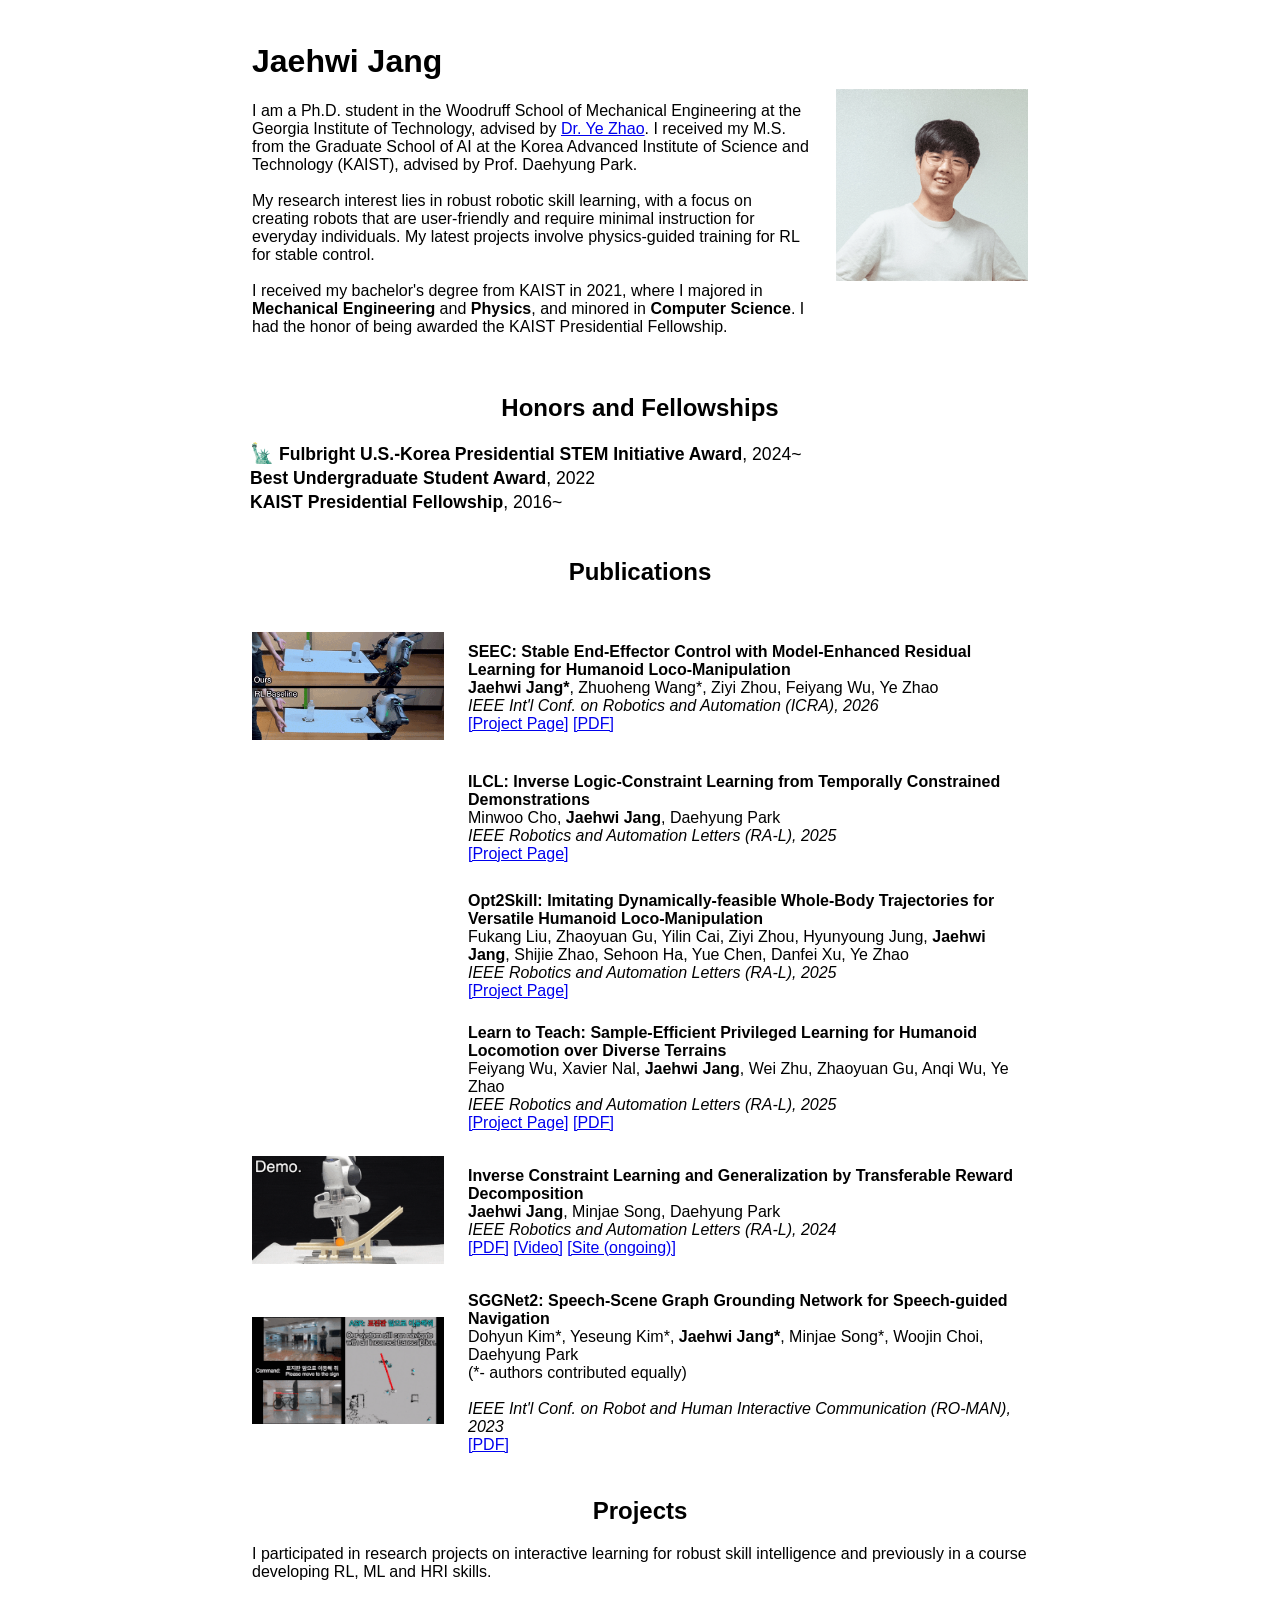
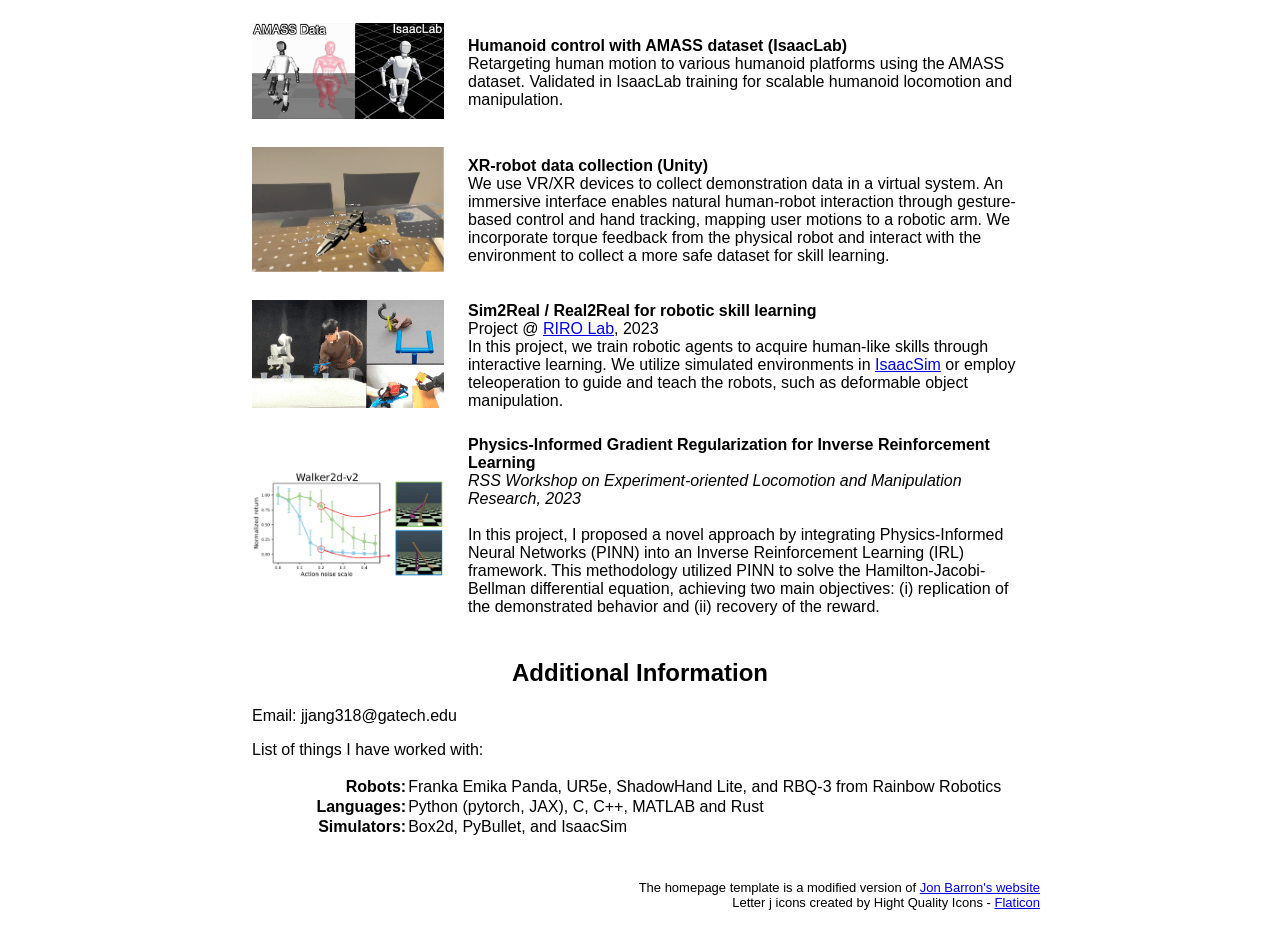
==== commit 23850d70: "more projects" ====
--- a/index.html
+++ b/index.html
@@ -35,12 +35,12 @@
             <td>
         <h1 style="text-align:left">Jaehwi Jang</h1>
                 <p>
-                    I am an MS student in <i>the Graduate School of AI</i> at the Korea Advanced Institute of Science and Technology (KAIST), advised by Prof. <a href="https://sites.google.com/site/daehyungpark">Daehyung Park</a>. 
+                    I am a Ph.D. student in the Woodruff School of Mechanical Engineering at the Georgia Institute of Technology, advised by <a href="https://sites.google.com/site/yezhaout">Dr. Ye Zhao</a>. 
+                    I received my M.S. from the Graduate School of AI at the Korea Advanced Institute of Science and Technology (KAIST), advised by Prof. Daehyung Park.
                     <br><br>
                     My research interest lies in robust robotic skill learning,
                     with a focus on creating robots that are user-friendly and require minimal instruction for everyday individuals. 
-                    <!-- The core of my research lies in enhancing the adaptability and resilience of robotic systems in diverse and changing environments.  -->
-                    My latest projects involves learning constraints from the demonstrations for safe skill learning.
+                    My latest projects involve physics-guided training for RL for stable control.
                     <br/>
                     <br/>
                      I received my bachelor's degree from KAIST in 2021, 
@@ -89,7 +89,7 @@
             <tr>
                 <td>
                     <h2>Projects</h2>
-                    <p>I participated in research projects on interactive learning for robust skill intelligence and previously in a course project developing Robotics/ML projects.</p>
+                    <p>I participated in research projects on interactive learning for robust skill intelligence and previously in a course developing RL, ML and HRI skills.</p>
                 </td>
             </tr>
         </tbody>
@@ -109,7 +109,7 @@
             <tr>
                 <td >
                     <h2>Additional Information</h2>
-                    <p>Email: wognl0402@kaist.ac.kr</p>
+                    <p>Email: jjang318@gatech.edu</p>
                     <!-- <p>Phone: (+82) 010-456-7890</p> -->
                     <!-- Add social media links or other contact methods -->
                     <p>List of things I have worked with: </p>
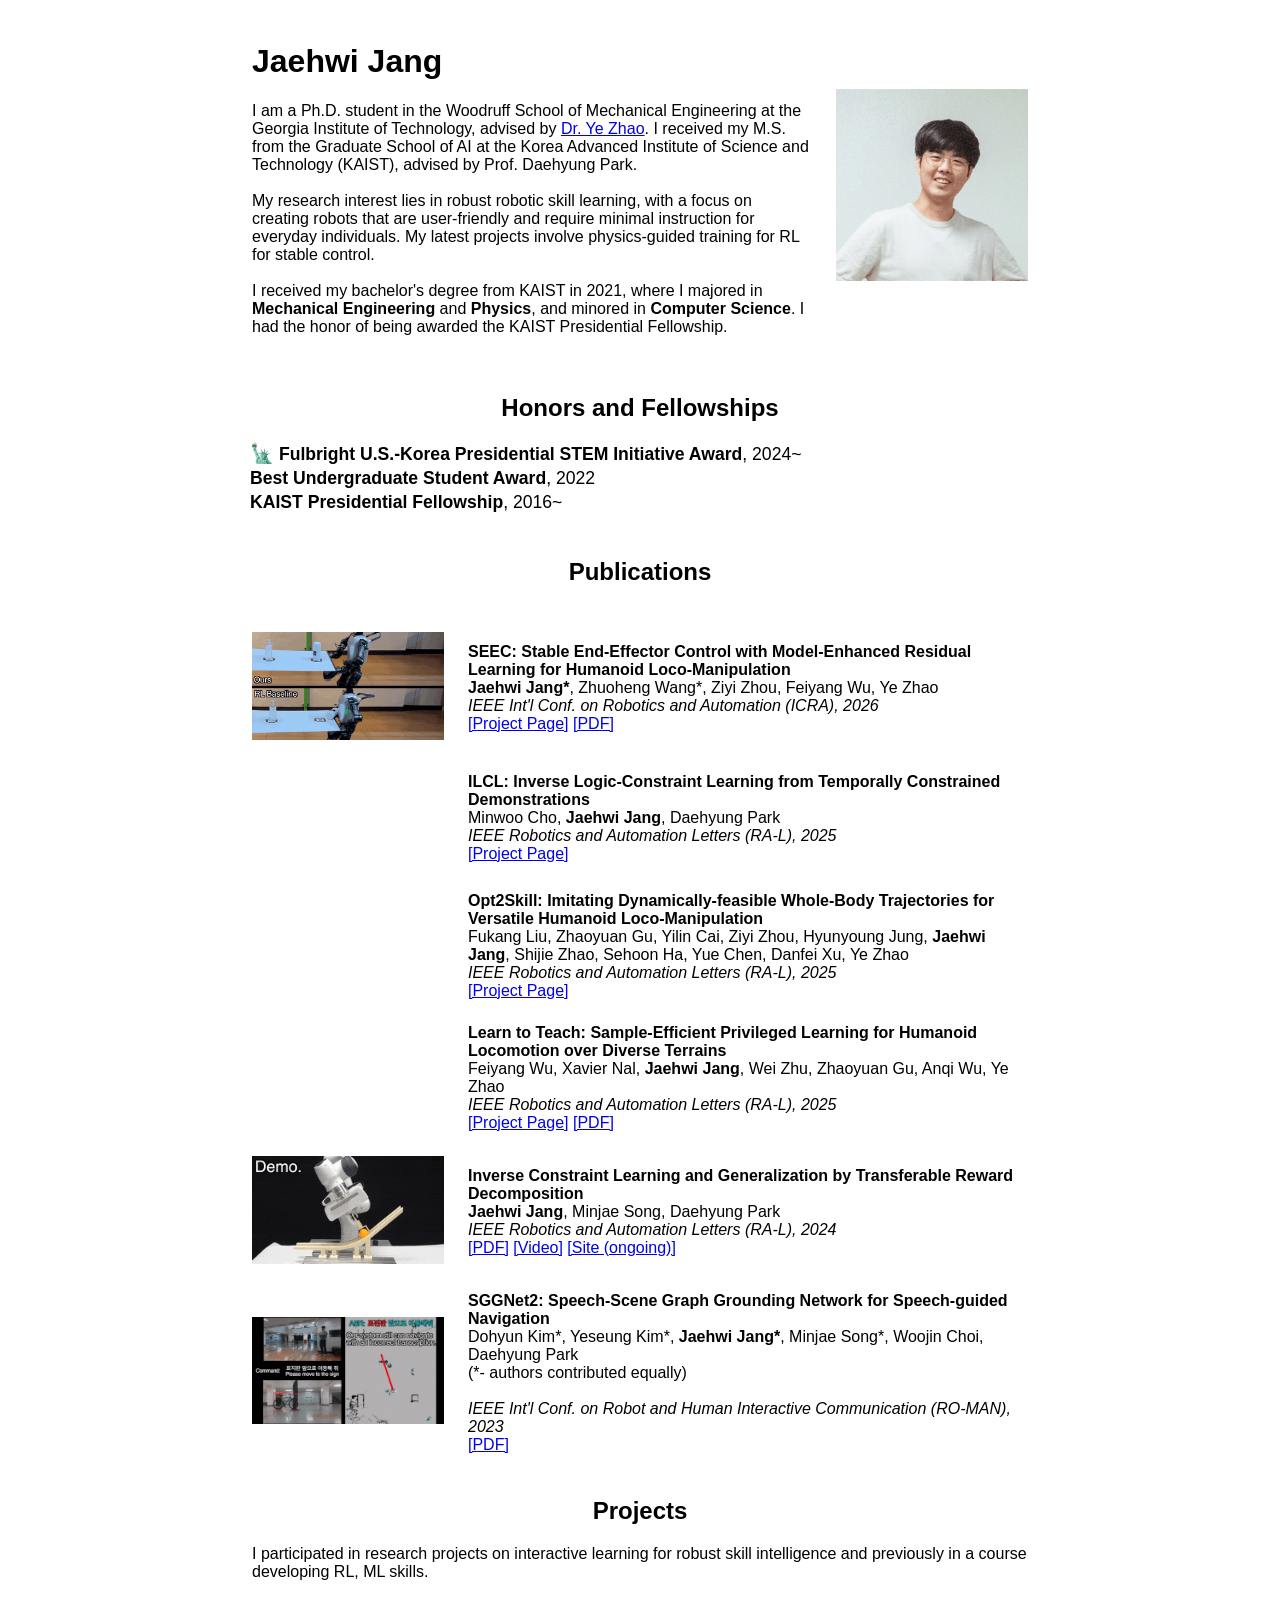
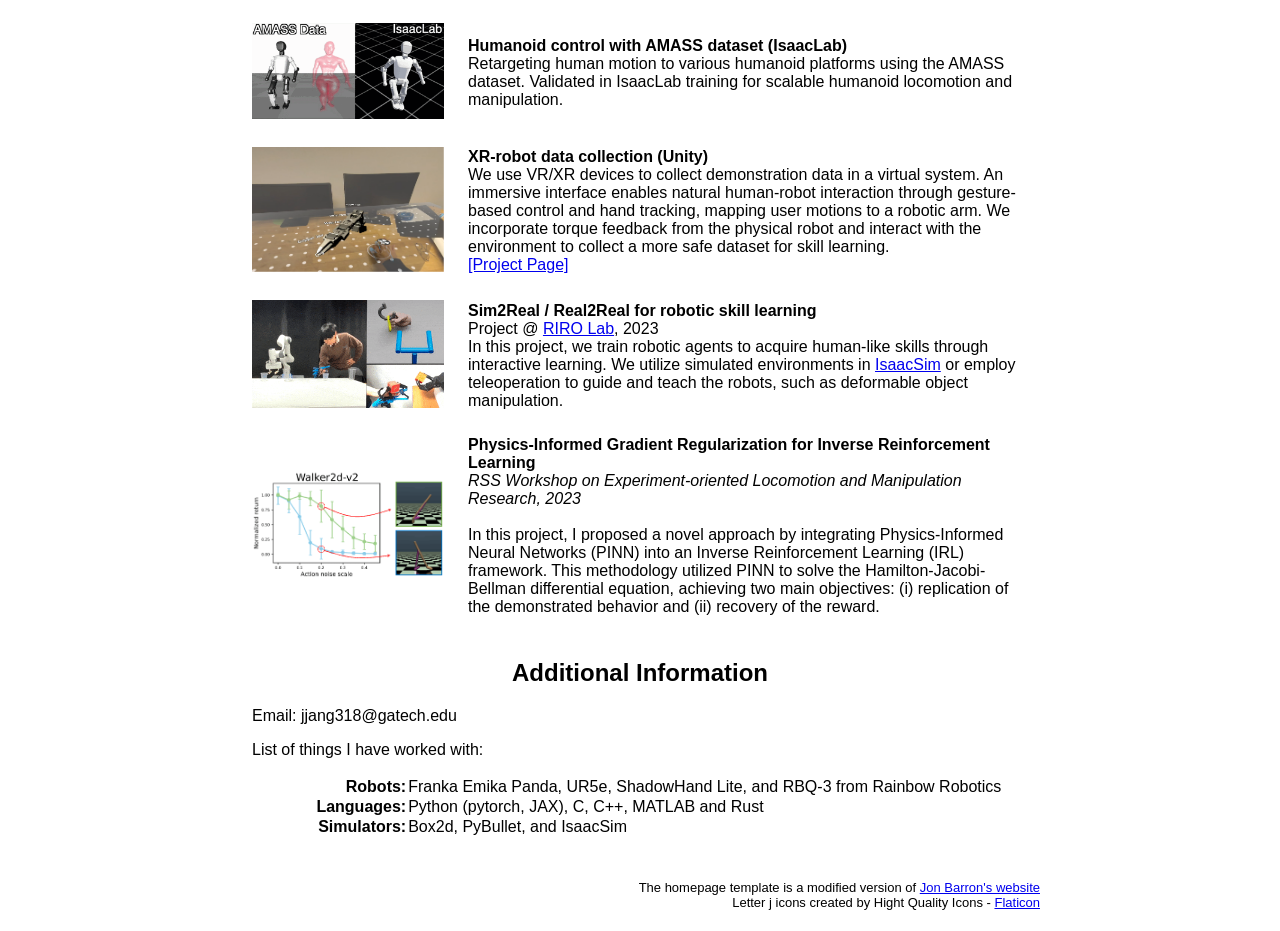
==== commit 5c48743d: "Update project description and formatting in index.html" ====
--- a/index.html
+++ b/index.html
@@ -89,7 +89,7 @@
             <tr>
                 <td>
                     <h2>Projects</h2>
-                    <p>I participated in research projects on interactive learning for robust skill intelligence and previously in a course developing RL, ML and HRI skills.</p>
+                    <p>I participated in research projects on interactive learning for robust skill intelligence and previously in a course developing RL, ML skills.</p>
                 </td>
             </tr>
         </tbody>
@@ -110,9 +110,8 @@
                 <td >
                     <h2>Additional Information</h2>
                     <p>Email: jjang318@gatech.edu</p>
-                    <!-- <p>Phone: (+82) 010-456-7890</p> -->
                     <!-- Add social media links or other contact methods -->
-                    <p>List of things I have worked with: </p>
+                    <p>List of things I have worked with:</p>
                     <table class="compact-table">
                         <colgroup>
                             <col width="20%" />
